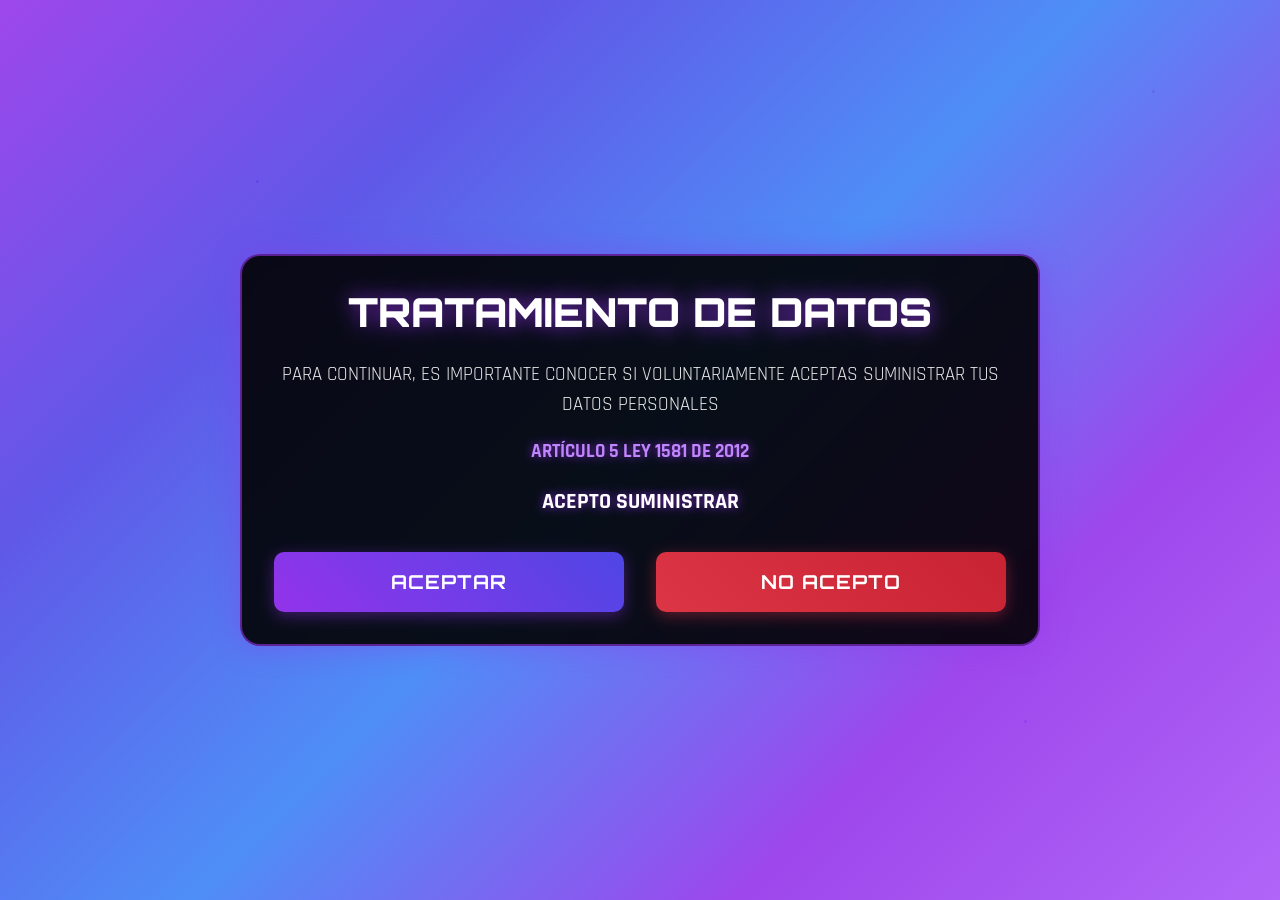
==== index.html @ 736c7c03 "9" ====
<!DOCTYPE html>
<html lang="es">
<head>
    <meta charset="UTF-8" />
    <meta name="viewport" content="width=device-width, initial-scale=1" />
    <title>Formulario de Tratamiento de Datos</title>
    <link href="https://cdn.jsdelivr.net/npm/bootstrap@5.3.0/dist/css/bootstrap.min.css" rel="stylesheet" />
    <link href="https://fonts.googleapis.com/css2?family=Orbitron:wght@400;700;900&family=Rajdhani:wght@300;400;500;600;700&display=swap" rel="stylesheet" />
    <link rel="stylesheet" href="styles.css" />
</head>
<body>
    <!-- Partículas de fondo -->
    <div class="particles-bg">
        <div class="particle"></div>
        <div class="particle"></div>
        <div class="particle"></div>
        <div class="particle"></div>
        <div class="particle"></div>
    </div>

    <!-- Modal de Consentimiento -->
    <div id="consentModal" class="modal-overlay">
        <div class="consent-container">
            <div class="consent-header">
                <img src="imagen/imagen 1.1.png" 
                     alt="Banner de tratamiento de datos personales" 
                     class="header-image"
                     onerror="this.style.display='none';" />
            </div>
            <div class="consent-content">
                <h1 class="consent-title gamer-title neon-text">TRATAMIENTO DE DATOS</h1>
                <div class="consent-text">
                    <p>PARA CONTINUAR, ES IMPORTANTE CONOCER SI VOLUNTARIAMENTE ACEPTAS SUMINISTRAR TUS DATOS PERSONALES</p>
                    <p class="law-text">ARTÍCULO 5 LEY 1581 DE 2012</p>
                    <p class="accept-text">ACEPTO SUMINISTRAR</p>
                </div>
                <div class="consent-buttons">
                    <button id="acceptBtn" class="btn-accept gamer-button animate-glow">ACEPTAR</button>
                    <button id="rejectBtn" class="btn-reject gamer-button">NO ACEPTO</button>
                </div>
            </div>
        </div>
    </div>

    <!-- Formulario Principal -->
     <div id="mainForm" class="main-form-container screen-container" style="display: none;">
         <div class="video-container">
    <video autoplay muted loop playsinline>
      <source src="video/video 3.mp4" type="video/mp4" />
      Tu navegador no soporta el elemento de video.
    </video>
  </div>

        <div class="container">
            <form id="registrationForm" class="registration-form gamer-card animate-slide-in-bottom">
                <div class="row">
                    <div class="col-md-6 mb-3">
                        <label for="nombreCompleto" class="form-label text-purple">Nombre Completo *</label>
                        <input type="text" class="form-control gamer-input" id="nombreCompleto" required />
                    </div>
                    <div class="col-md-6 mb-3">
                        <label for="tipoDocumento" class="form-label text-purple">Tipo de Documento *</label>
                        <select class="form-select gamer-input" id="tipoDocumento" required>
                            <option value="">Seleccionar...</option>
                            <option value="CC">Cédula de Ciudadanía</option>
                            <option value="CE">Cédula de Extranjería</option>
                            <option value="TI">Tarjeta de Identidad</option>
                            <option value="PP">Pasaporte</option>
                        </select>
                    </div>
                </div>

                <div class="row">
                    <div class="col-md-4 mb-3">
                        <label for="numeroDocumento" class="form-label text-purple">Número de Documento *</label>
                        <input type="text" class="form-control gamer-input" id="numeroDocumento" required />
                    </div>
                    <div class="col-md-4 mb-3">
                        <label for="fechaExpedicion" class="form-label text-purple">Fecha de Expedición *</label>
                        <input type="date" class="form-control gamer-input" id="fechaExpedicion" required placeholder="dd/mm/aaaa" pattern="\d{4}-\d{2}-\d{2}" title="Formato: aaaa-mm-dd" />
                    </div>
                    <div class="col-md-4 mb-3">
                        <label for="fechaNacimiento" class="form-label text-purple">Fecha de Nacimiento *</label>
                        <input type="date" class="form-control gamer-input" id="fechaNacimiento" required placeholder="dd/mm/aaaa" pattern="\d{4}-\d{2}-\d{2}" title="Formato: aaaa-mm-dd" />
                    </div>
                </div>

                <div class="row">
                    <div class="col-md-6 mb-3">
                        <label for="correoElectronico" class="form-label text-purple">Correo Electrónico *</label>
                        <input type="email" class="form-control gamer-input" id="correoElectronico" required />
                    </div>
                    <div class="col-md-6 mb-3">
                        <label for="direccionCompleta" class="form-label text-purple">Dirección Completa *</label>
                        <input type="text" class="form-control gamer-input" id="direccionCompleta" placeholder="Calle, número, torre, apartamento" required />
                    </div>
                </div>

                <div class="row">
                    <div class="col-md-3 mb-3">
                        <label for="piso" class="form-label text-purple">Piso (Opcional)</label>
                        <select class="form-select gamer-input" id="piso">
                            <option value="">Seleccionar piso...</option>
                            <option value="1">1</option>
                            <option value="2">2</option>
                            <option value="3">3</option>
                        </select>
                    </div>
                    <div class="col-md-3 mb-3">
                        <label for="nombreConjunto" class="form-label text-purple">Nombre del Conjunto</label>
                        <input type="text" class="form-control gamer-input" id="nombreConjunto" placeholder="Solo si aplica" />
                    </div>
                    <div class="col-md-3 mb-3">
                        <label for="torre" class="form-label text-purple">Torre</label>
                        <input type="text" class="form-control gamer-input" id="torre" placeholder="Solo si aplica" />
                    </div>
                    <div class="col-md-3 mb-3">
                        <label for="apartamento" class="form-label text-purple">Apartamento</label>
                        <input type="text" class="form-control gamer-input" id="apartamento" placeholder="Solo si aplica" />
                    </div>
                </div>

                <div class="row">
                    <div class="col-md-4 mb-3">
                        <label for="departamento" class="form-label text-purple">Departamento *</label>
                        <select class="form-select gamer-input" id="departamento" required>
                            <option value="">Seleccionar departamento...</option>
                            <option value="amazonas">Amazonas</option>
                            <option value="antioquia">Antioquia</option>
                            <option value="arauca">Arauca</option>
                            <option value="atlantico">Atlántico</option>
                            <option value="bolivar">Bolívar</option>
                            <option value="boyaca">Boyacá</option>
                            <option value="caldas">Caldas</option>
                            <option value="caqueta">Caquetá</option>
                            <option value="casanare">Casanare</option>
                            <option value="cauca">Cauca</option>
                            <option value="cesar">Cesar</option>
                            <option value="choco">Chocó</option>
                            <option value="cordoba">Córdoba</option>
                            <option value="cundinamarca">Cundinamarca</option>
                            <option value="guainia">Guainía</option>
                            <option value="guaviare">Guaviare</option>
                            <option value="huila">Huila</option>
                            <option value="la_guajira">La Guajira</option>
                            <option value="magdalena">Magdalena</option>
                            <option value="meta">Meta</option>
                            <option value="narino">Nariño</option>
                            <option value="norte_santander">Norte de Santander</option>
                            <option value="putumayo">Putumayo</option>
                            <option value="quindio">Quindío</option>
                            <option value="risaralda">Risaralda</option>
                            <option value="san_andres">San Andrés y Providencia</option>
                            <option value="santander">Santander</option>
                            <option value="sucre">Sucre</option>
                            <option value="tolima">Tolima</option>
                            <option value="valle_cauca">Valle del Cauca</option>
                            <option value="vaupes">Vaupés</option>
                            <option value="vichada">Vichada</option>
                            <option value="bogota_dc">Bogotá D.C.</option>
                        </select>
                    </div>
                    <div class="col-md-4 mb-3">
                        <label for="municipio" class="form-label text-purple">Municipio *</label>
                        <select class="form-select gamer-input" id="municipio" required disabled>
                            <option value="">Seleccionar municipio...</option>
                        </select>
                    </div>
                    <div class="col-md-4 mb-3">
                        <label for="barrio" class="form-label text-purple">Barrio *</label>
                        <input type="text" class="form-control gamer-input" id="barrio" required />
                    </div>
                </div>

                <div class="row">
                    <div class="col-md-4 mb-3">
                        <label for="estrato" class="form-label text-purple">Estrato *</label>
                        <select class="form-select gamer-input" id="estrato" required>
                            <option value="">Seleccionar...</option>
                            <option value="1">1</option>
                            <option value="2">2</option>
                            <option value="3">3</option>
                            <option value="4">4</option>
                            <option value="5">5</option>
                            <option value="6">6</option>
                        </select>
                    </div>
                    <div class="col-md-4 mb-3">
                        <label for="celular" class="form-label text-purple">Celular *</label>
                        <input type="tel" class="form-control gamer-input" id="celular" required />
                    </div>
                    <div class="col-md-4 mb-3">
                        <label for="plan" class="form-label text-purple">Plan *</label>
                        <select class="form-select gamer-input" id="plan" required>
                            <option value="">Seleccionar plan...</option>
                            <optgroup label="TRIO">
                                <option value="trio1" data-price="92393">INTERNET FIBRA 900MG TV DIGITAL TV APP 74 CANALES</option>
                                <option value="trio2" data-price="100093">INTERNET FIBRA 900MG TV DIGITAL TV APP 74 CANALES + DISNEY PLUS</option>
                                <option value="trio3" data-price="102893">INTERNET 900MG TV DIGITAL TV APP + WIN FUTBOL</option>
                                <option value="trio4" data-price="111293" data-estrato="6">INTERNET 900MG TV DIGITAL TV APP + NETFLIX (Solo Estrato 6)</option>
                            </optgroup>
                            <optgroup label="DUOS">
                                <option value="duos1" data-price="65093">INTERNET FIBRA 900MG TV DIGITAL TV APP 9 CANALES</option>
                                <option value="duos2" data-price="72793">INTERNET FIBRA 900MG TV DIGITAL TV APP 9 CANALES + DISNEY PLUS</option>
                                <option value="duos3" data-price="74193">INTERNET FIBRA 900MG TV DIGITAL TV APP 9 CANALES + WIN FUTBOL</option>
                            </optgroup>
                            <optgroup label="NAKED">
                                <option value="naked1" data-price="62993">INTERNET FIBRA 900MG TV DIGITAL TV APP 9 CANALES</option>
                                <option value="naked2" data-price="70693">INTERNET FIBRA 900MG TV DIGITAL TV APP 9 CANALES + DISNEY PLUS</option>
                                <option value="naked3" data-price="72093">INTERNET FIBRA 900MG TV DIGITAL TV APP 9 CANALES + WIN FUTBOL</option>
                            </optgroup>
                            <optgroup label="EXCLUSIVA FIBRA 900MG">
                                <option value="exclusiva1" data-price="89990">INTERNET FIBRA 900MG + POSTPAGO ILIMITADO + WIN FUTBOL + PERPLEXITY PRO * 12 MESES + TV DIGITAL TV APP 9 CANALES</option>
                                <option value="exclusiva2" data-price="89990">INTERNET FIBRA 900MG + POSTPAGO ILIMITADO + DISNEY PLUS + PERPLEXITY PRO * 12 MESES + TV DIGITAL TV APP 9 CANALES</option>
                            </optgroup>
                        </select>
                    </div>
                </div>

                <div class="row">
                    <div class="col-md-6 mb-3">
                        <label for="valorPlan" class="form-label text-purple">Valor del Plan</label>
                        <input type="text" class="form-control gamer-input" id="valorPlan" readonly />
                    </div>
                </div>

                <div class="form-buttons">
                    <button type="submit" class="btn-submit gamer-button animate-glow">ENVIAR</button>
                    <button type="button" id="cancelBtn" class="btn-cancel gamer-button">CANCELAR</button>
                </div>
            </form>
        </div>
    </div>

    <!-- Modal de Resumen -->
    <div id="summaryModal" class="modal-overlay" style="display: none;">
        <div class="summary-container gamer-card">
            <div class="summary-header">
                <h2 class="gamer-title neon-text">RESUMEN DE DATOS</h2>
            </div>
            <div class="summary-content" id="summaryContent">
                <!-- El contenido se generará dinámicamente -->
            </div>
            <div class="summary-buttons">
                <button id="confirmBtn" class="btn-confirm gamer-button">CONFIRMAR</button>
                <button id="correctBtn" class="btn-correct gamer-button">CORREGIR</button>
            </div>
        </div>
    </div>

    <!-- Modal de Cancelación -->
    <div id="cancelModal" class="modal-overlay" style="display: none;">
        <div class="cancel-container gamer-card">
            <div class="cancel-header">
                <h2 class="gamer-title">¿Por qué desea cancelar?</h2>
            </div>
            <div class="cancel-content">
                <textarea id="cancelReason" class="form-control gamer-input" rows="4" placeholder="Ingrese el motivo de cancelación..."></textarea>
            </div>
            <div class="cancel-buttons">
                <button id="submitCancelBtn" class="btn-submit-cancel gamer-button">ENVIAR</button>
                <button id="closeCancelBtn" class="btn-close-cancel gamer-button">CERRAR</button>
            </div>
        </div>
    </div>

    <!-- Modal de Error -->
    <div id="errorModal" class="modal-overlay" style="display: none;">
        <div class="error-container gamer-card">
            <div class="error-header">
                <h2 class="gamer-title">⚠️ ERROR EN EL FORMULARIO</h2>
            </div>
            <div class="error-content">
                <p id="errorMessage" class="gamer-text"></p>
            </div>
            <div class="error-buttons">
                <button id="closeErrorBtn" class="btn-close-error gamer-button">ENTENDIDO</button>
            </div>
        </div>
    </div>

    <script src="https://cdn.jsdelivr.net/npm/bootstrap@5.3.0/dist/js/bootstrap.bundle.min.js"></script>
    <script src="script.js"></script>
</body>
</html>
---- styles.css ----
/* Estilos para el formulario de tratamiento de datos - Diseño Gamer */

/* Variables CSS */
:root {
    --primary-purple: #9333ea;
    --primary-blue: #4f46e5;
    --primary-indigo: #3b82f6;
    --neon-purple: rgba(147, 51, 234, 0.8);
    --glass-bg: rgba(0, 0, 0, 0.3);
    --text-purple: #c084fc;
}

/* Reset y configuración base */
* {
    box-sizing: border-box;
}

body {
    margin: 0;
    padding: 0;
    font-family: 'Rajdhani', sans-serif;
    overflow-x: hidden;
}

/* Contenedores de pantalla */
.screen-container {
    min-height: 100vh;
    background: linear-gradient(135deg, 
        rgba(147, 51, 234, 0.8) 0%, 
        rgba(79, 70, 229, 0.8) 25%, 
        rgba(59, 130, 246, 0.8) 50%, 
        rgba(147, 51, 234, 0.8) 75%, 
        rgba(168, 85, 247, 0.8) 100%);
    position: relative;
}

/* Efectos de partículas de fondo */
.particles-bg {
    position: fixed;
    top: 0;
    left: 0;
    width: 100%;
    height: 100%;
    pointer-events: none;
    z-index: 1;
}

.particle {
    position: absolute;
    width: 3px;
    height: 3px;
    background: var(--neon-purple);
    border-radius: 50%;
    animation: float 6s ease-in-out infinite;
}

.particle:nth-child(1) { top: 20%; left: 20%; animation-delay: 0s; }
.particle:nth-child(2) { top: 80%; left: 80%; animation-delay: 1s; }
.particle:nth-child(3) { top: 40%; left: 60%; animation-delay: 2s; }
.particle:nth-child(4) { top: 60%; left: 40%; animation-delay: 3s; }
.particle:nth-child(5) { top: 10%; left: 90%; animation-delay: 4s; }

/* Animaciones */
@keyframes float {
    0%, 100% { transform: translateY(0px); }
    50% { transform: translateY(-20px); }
}

@keyframes glow {
    0%, 100% {
        box-shadow: 0 0 5px var(--neon-purple), 0 0 10px var(--neon-purple), 0 0 15px var(--neon-purple);
    }
    50% {
        box-shadow: 0 0 10px var(--neon-purple), 0 0 20px var(--neon-purple), 0 0 30px var(--neon-purple);
    }
}

@keyframes pulse-border {
    0%, 100% { border-color: rgba(147, 51, 234, 0.3); }
    50% { border-color: rgba(147, 51, 234, 0.8); }
}

@keyframes slideInFromTop {
    0% {
        opacity: 0;
        transform: translateY(-50px);
    }
    100% {
        opacity: 1;
        transform: translateY(0);
    }
}

@keyframes slideInFromBottom {
    0% {
        opacity: 0;
        transform: translateY(50px);
    }
    100% {
        opacity: 1;
        transform: translateY(0);
    }
}

/* Clases de animación */
.animate-glow {
    animation: glow 2s ease-in-out infinite;
}

.animate-pulse-border {
    animation: pulse-border 2s ease-in-out infinite;
}

.animate-float {
    animation: float 3s ease-in-out infinite;
}

.animate-slide-in-top {
    animation: slideInFromTop 0.6s ease-out;
}

.animate-slide-in-bottom {
    animation: slideInFromBottom 0.6s ease-out;
}

/* Tipografía gamer */
.gamer-title {
    font-family: 'Orbitron', monospace;
    font-weight: 900;
    color: white;
}

/* Texto para modal de éxito */
.success-modal-text {
    color: #c084fc; /* tono púrpura neón */
}

.gamer-text {
    font-family: 'Rajdhani', sans-serif;
    font-weight: 500;
}

.neon-text {
    text-shadow: 
        0 0 5px var(--neon-purple),
        0 0 10px var(--neon-purple),
        0 0 15px var(--neon-purple);
}

.text-purple {
    color: var(--text-purple);
}

/* Efectos de cristal */
.glass-effect {
    backdrop-filter: blur(10px);
    background: var(--glass-bg);
    border: 1px solid rgba(147, 51, 234, 0.2);
}

/* Bordes neón */
.neon-border {
    border: 2px solid rgba(147, 51, 234, 0.6) !important;
    box-shadow: 
        0 0 5px rgba(147, 51, 234, 0.4),
        inset 0 0 5px rgba(147, 51, 234, 0.2);
}

/* Cards gamer */
.gamer-card {
    background: rgba(0, 0, 0, 0.8) !important;
    border: 2px solid rgba(147, 51, 234, 0.3) !important;
    backdrop-filter: blur(10px);
    position: relative;
    z-index: 10;
}

.gamer-card .card-header {
    background: rgba(147, 51, 234, 0.2) !important;
    border-bottom: 1px solid rgba(147, 51, 234, 0.3) !important;
}

/* Inputs gamer */
.gamer-input {
    background: rgba(0, 0, 0, 0.5) !important;
    border: 1px solid rgba(147, 51, 234, 0.3) !important;
    color: white !important;
    transition: all 0.3s ease;
}

.gamer-input:focus {
    background: rgba(0, 0, 0, 0.7) !important;
    border-color: rgba(147, 51, 234, 0.8) !important;
    box-shadow: 0 0 0 3px rgba(147, 51, 234, 0.3) !important;
    color: white !important;
}

.gamer-input::placeholder {
    color: rgba(255, 255, 255, 0.5) !important;
}

.gamer-input option {
    background: rgba(0, 0, 0, 0.9) !important;
    color: white !important;
}

/* Botones gamer */
.gamer-button {
    position: relative;
    overflow: hidden;
    transition: all 0.3s ease;
    font-family: 'Rajdhani', sans-serif;
    font-weight: 600;
    text-transform: uppercase;
    letter-spacing: 1px;
}

optgroup {
    font-weight: bold;
    color: #9333ea; /* color púrpura para resaltar */
    background-color: rgba(147, 51, 234, 0.1);
    padding-left: 8px;
    border-radius: 4px;
}

.gamer-button::before {
    content: '';
    position: absolute;
    top: 0;
    left: -100%;
    width: 100%;
    height: 100%;
    background: linear-gradient(90deg, transparent, rgba(255, 255, 255, 0.2), transparent);
    transition: left 0.5s;
}

.gamer-button:hover::before {
    left: 100%;
}

.gamer-button:hover {
    transform: translateY(-2px);
    box-shadow: 0 5px 15px rgba(0, 0, 0, 0.3);
}

/* Modales gamer */
.gamer-modal .modal-content {
    background: rgba(0, 0, 0, 0.9) !important;
    border: 2px solid rgba(147, 51, 234, 0.5) !important;
    backdrop-filter: blur(10px);
}

.gamer-modal .modal-header {
    border-bottom: 1px solid rgba(147, 51, 234, 0.3) !important;
}

.gamer-modal .modal-footer {
    border-top: 1px solid rgba(147, 51, 234, 0.3) !important;
}

/* Caja de consentimiento */
.consent-box {
    border-radius: 15px;
    margin: 20px 0;
}

/* Imágenes de encabezado */
.header-image img,
.form-header-image img {
    border-radius: 15px;
    box-shadow: 0 10px 30px rgba(0, 0, 0, 0.3);
}

.form-header-image {
    height: 300px;
    overflow: hidden;
}

.form-header-image img {
    width: 100%;
    height: 100%;
    object-fit: cover;
}

/* Tarjetas de resumen */
.summary-card {
    background: rgba(147, 51, 234, 0.1) !important;
    border: 1px solid rgba(147, 51, 234, 0.3) !important;
    border-radius: 15px;
    padding: 20px;
    margin-bottom: 20px;
    backdrop-filter: blur(5px);
}

.summary-card h5 {
    color: var(--text-purple);
    font-family: 'Rajdhani', sans-serif;
    font-weight: 600;
    margin-bottom: 15px;
}

.summary-card p {
    color: white;
    margin-bottom: 8px;
    font-family: 'Rajdhani', sans-serif;
}

.summary-card .text-purple {
    color: var(--text-purple);
    font-weight: 600;
}

/* Efectos hover para elementos interactivos */
.gamer-input:hover {
    border-color: rgba(147, 51, 234, 0.6) !important;
}

.form-label {
    font-weight: 600;
    margin-bottom: 8px;
}

/* Scrollbar personalizado */
::-webkit-scrollbar {
    width: 8px;
}

::-webkit-scrollbar-track {
    background: rgba(0, 0, 0, 0.3);
}

::-webkit-scrollbar-thumb {
    background: rgba(147, 51, 234, 0.6);
    border-radius: 4px;
}

::-webkit-scrollbar-thumb:hover {
    background: rgba(147, 51, 234, 0.8);
}

/* Responsive */
@media (max-width: 1024px) {
    .form-header-image {
        height: 40vh;
    }
    .registration-form {
        padding: 1.5rem;
        margin: 1rem 0;
    }
    .form-buttons {
        flex-direction: column;
        gap: 1rem;
        align-items: stretch;
    }
    .btn-submit, .btn-cancel {
        width: 100%;
        font-size: 1.1rem;
        padding: 1rem 0;
        border-radius: 12px;
    }
}

@media (max-width: 768px) {
    .gamer-title {
        font-size: 1.6rem !important;
    }
    
    .animate-float {
        animation: none;
    }
    
    .particle {
        display: none;
    }
    
    .form-header-image {
        height: 30vh;
    }
    
    .gamer-button {
        font-size: 0.9rem;
        padding: 10px 20px;
    }
}

@media (max-width: 576px) {
    .gamer-title {
        font-size: 1.4rem !important;
    }
    
    .consent-box {
        padding: 10px !important;
    }
    
    .consent-buttons {
        gap: 1rem;
    }
    
    .btn-accept, .btn-reject {
        font-size: 1.1rem;
        padding: 1rem 0;
        min-width: 120px;
    }
    
    .form-label {
        font-size: 0.9rem;
    }
    
    .form-control, .form-select {
        font-size: 0.9rem;
        padding: 0.5rem;
    }
}

/* Estados de validación */
.is-invalid.gamer-input {
    border-color: #dc3545 !important;
    box-shadow: 0 0 0 3px rgba(220, 53, 69, 0.3) !important;
}

.is-valid.gamer-input {
    border-color: #198754 !important;
    box-shadow: 0 0 0 3px rgba(25, 135, 84, 0.3) !important;
}

/* Efectos adicionales */
.gamer-card:hover {
    transform: translateY(-5px);
    transition: transform 0.3s ease;
}

.summary-card:hover {
    background: rgba(147, 51, 234, 0.2) !important;
    transition: background 0.3s ease;
}

/* Overlay para modales */
.modal-backdrop {
    background-color: rgba(0, 0, 0, 0.8) !important;
}

/* Efectos de carga */
.loading {
    opacity: 0.7;
    pointer-events: none;
}

/* Animación de entrada para elementos */
.fade-in {
    animation: fadeIn 0.5s ease-in;
}

@keyframes fadeIn {
    from { opacity: 0; }
    to { opacity: 1; }
}

/* Estilos específicos para mantener compatibilidad con el HTML existente */

/* Modal Overlay */
.modal-overlay {
    position: fixed;
    top: 0;
    left: 0;
    width: 100%;
    height: 100%;
    background: linear-gradient(135deg, 
        rgba(147, 51, 234, 0.9) 0%, 
        rgba(79, 70, 229, 0.9) 25%, 
        rgba(59, 130, 246, 0.9) 50%, 
        rgba(147, 51, 234, 0.9) 75%, 
        rgba(168, 85, 247, 0.9) 100%);
    display: flex;
    justify-content: center;
    align-items: center;
    z-index: 9999;
    animation: fadeIn 0.5s ease-out;
    overflow-y: auto;
    -webkit-overflow-scrolling: touch;
}

/* Modal de Consentimiento */
.consent-container {
    background: rgba(0, 0, 0, 0.9);
    border: 2px solid rgba(147, 51, 234, 0.6);
    border-radius: 20px;
    padding: 2rem;
    max-width: 800px;
    width: 90%;
    text-align: center;
    box-shadow: 0 0 30px rgba(147, 51, 234, 0.4);
    animation: slideInFromTop 0.6s ease-out;
    backdrop-filter: blur(10px);
    display: block;
    flex-direction: column;
    align-items: center;
    justify-content: center;
    max-height: 90vh;
    overflow-y: auto;
}

.consent-header .header-image {
    width: 100%;
    height: auto;
    max-height: none;
    object-fit: contain;
    border-radius: 15px;
    margin-bottom: 2rem;
    border: 2px solid rgba(147, 51, 234, 0.6);
}

@media (max-width: 576px) {
    .consent-header .header-image {
        max-height: 300px;
    }
}

.consent-title {
    font-family: 'Orbitron', monospace;
    font-size: 2.5rem;
    font-weight: 900;
    color: white;
    text-shadow: 0 0 20px var(--neon-purple);
    margin-bottom: 1.5rem;
    animation: glow 2s infinite;
}

.consent-text p {
    font-size: 1.2rem;
    line-height: 1.6;
    margin-bottom: 1rem;
    color: rgba(255, 255, 255, 0.9);
}

.law-text {
    font-weight: 700;
    color: var(--text-purple) !important;
    text-shadow: 0 0 10px var(--neon-purple);
}

.accept-text {
    font-weight: 700;
    color: white !important;
    font-size: 1.4rem !important;
    text-shadow: 0 0 10px var(--neon-purple);
}

.consent-buttons {
    display: flex;
    gap: 2rem;
    justify-content: center;
    margin-top: 2rem;
    flex-wrap: wrap;
    width: 100%;
}

.btn-accept, .btn-reject {
    padding: 1rem 2rem;
    font-size: 1.2rem;
    font-weight: 700;
    border: none;
    border-radius: 10px;
    cursor: pointer;
    transition: all 0.3s ease;
    font-family: 'Orbitron', monospace;
    text-transform: uppercase;
    letter-spacing: 1px;
    position: relative;
    overflow: hidden;
    flex: 1 1 45%;
    min-width: 140px;
    text-align: center;
}

.btn-accept {
    background: linear-gradient(45deg, var(--primary-purple), var(--primary-blue));
    color: white;
    box-shadow: 0 4px 15px rgba(147, 51, 234, 0.4);
    white-space: nowrap;
}

.btn-accept:hover {
    transform: translateY(-3px);
    box-shadow: 0 8px 25px rgba(147, 51, 234, 0.6);
    animation: glow 0.6s infinite;
}

.btn-reject {
    background: linear-gradient(45deg, #dc3545, #c82333);
    color: white;
    box-shadow: 0 4px 15px rgba(220, 53, 69, 0.4);
    white-space: nowrap;
}

.btn-reject:hover {
    transform: translateY(-3px);
    box-shadow: 0 8px 25px rgba(220, 53, 69, 0.6);
}

/* Formulario Principal */
.main-form-container {
    min-height: 100vh;
    background: linear-gradient(135deg, 
        rgba(147, 51, 234, 0.8) 0%, 
        rgba(79, 70, 229, 0.8) 25%, 
        rgba(59, 130, 246, 0.8) 50%, 
        rgba(147, 51, 234, 0.8) 75%, 
        rgba(168, 85, 247, 0.8) 100%);
    animation: fadeIn 0.8s ease-out;
}

.form-header {
    width: 100%;
    height: 60vh;
    overflow: hidden;
    position: relative;
}

.form-header-image {
    width: 100%;
    height: 100%;
    object-fit: cover;
    border-bottom: 3px solid rgba(147, 51, 234, 0.8);
    box-shadow: 0 5px 20px rgba(147, 51, 234, 0.3);
}

.container {
    padding: 2rem 0;
}

.registration-form {
    background: rgba(0, 0, 0, 0.9);
    border: 2px solid rgba(147, 51, 234, 0.3);
    border-radius: 20px;
    padding: 2rem;
    margin: 2rem 0;
    box-shadow: 0 10px 30px rgba(0, 0, 0, 0.5);
    animation: slideInFromBottom 0.8s ease-out;
    backdrop-filter: blur(10px);
}

/* Estilos de formulario */
.form-label {
    color: var(--text-purple);
    font-weight: 600;
    font-size: 1.1rem;
    margin-bottom: 0.5rem;
    text-shadow: 0 0 5px rgba(147, 51, 234, 0.3);
}

.form-control, .form-select {
    background: rgba(0, 0, 0, 0.5) !important;
    border: 1px solid rgba(147, 51, 234, 0.3) !important;
    border-radius: 10px;
    color: white !important;
    padding: 0.75rem;
    font-size: 1rem;
    transition: all 0.3s ease;
}

.form-control:focus, .form-select:focus {
    background: rgba(0, 0, 0, 0.7) !important;
    border-color: rgba(147, 51, 234, 0.8) !important;
    box-shadow: 0 0 15px rgba(147, 51, 234, 0.4) !important;
    color: white !important;
}

.form-control::placeholder {
    color: rgba(255, 255, 255, 0.5) !important;
    opacity: 0.7;
}

.form-select option {
    background: rgba(0, 0, 0, 0.9) !important;
    color: white !important;
}

/* Botones del formulario */
.form-buttons {
    display: flex;
    gap: 2rem;
    justify-content: center;
    margin-top: 2rem;
}

.btn-submit, .btn-cancel {
    padding: 1rem 2.5rem;
    font-size: 1.2rem;
    font-weight: 700;
    border: none;
    border-radius: 10px;
    cursor: pointer;
    transition: all 0.3s ease;
    font-family: 'Orbitron', monospace;
    text-transform: uppercase;
    letter-spacing: 1px;
    position: relative;
    overflow: hidden;
}

.btn-submit {
    background: linear-gradient(45deg, var(--primary-purple), var(--primary-blue));
    color: white;
    box-shadow: 0 4px 15px rgba(147, 51, 234, 0.4);
}

.btn-submit:hover {
    transform: translateY(-3px);
    box-shadow: 0 8px 25px rgba(147, 51, 234, 0.6);
    animation: glow 0.6s infinite;
}

.btn-cancel {
    background: linear-gradient(45deg, #f59e0b, #d97706);
    color: white;
    box-shadow: 0 4px 15px rgba(245, 158, 11, 0.4);
}

.btn-cancel:hover {
    transform: translateY(-3px);
    box-shadow: 0 8px 25px rgba(245, 158, 11, 0.6);
}

/* Modal de Resumen */
.summary-container {
    background: rgba(0, 0, 0, 0.9);
    border: 2px solid rgba(147, 51, 234, 0.6);
    border-radius: 20px;
    padding: 2rem;
    max-width: 900px;
    width: 90%;
    max-height: 80vh;
    overflow-y: auto;
    box-shadow: 0 0 30px rgba(147, 51, 234, 0.4);
    animation: slideInFromTop 0.6s ease-out;
    backdrop-filter: blur(10px);
}

.summary-header h2 {
    font-family: 'Orbitron', monospace;
    font-size: 2rem;
    color: white;
    text-align: center;
    margin-bottom: 1.5rem;
    text-shadow: 0 0 20px var(--neon-purple);
}

.summary-content {
    background: rgba(147, 51, 234, 0.1);
    border-radius: 15px;
    padding: 1.5rem;
    margin-bottom: 2rem;
    border: 1px solid rgba(147, 51, 234, 0.3);
    backdrop-filter: blur(5px);
}

.summary-item {
    display: flex;
    justify-content: space-between;
    align-items: center;
    padding: 0.75rem 0;
    border-bottom: 1px solid rgba(147, 51, 234, 0.3);
}

.summary-item:last-child {
    border-bottom: none;
}

.summary-label {
    font-weight: 600;
    color: var(--text-purple);
    flex: 1;
}

.summary-value {
    color: white;
    flex: 2;
    text-align: right;
}

.summary-buttons {
    display: flex;
    gap: 2rem;
    justify-content: center;
    flex-wrap: wrap;
}

@media (max-width: 576px) {
    .summary-buttons {
        flex-direction: column;
        gap: 1rem;
    }
    .btn-confirm, .btn-correct {
        width: 100%;
        font-size: 1.1rem;
        padding: 1rem 0;
        border-radius: 12px;
    }
}

.btn-confirm, .btn-correct {
    padding: 1rem 2rem;
    font-size: 1.2rem;
    font-weight: 700;
    border: none;
    border-radius: 10px;
    cursor: pointer;
    transition: all 0.3s ease;
    font-family: 'Orbitron', monospace;
    text-transform: uppercase;
    letter-spacing: 1px;
}

.btn-confirm {
    background: linear-gradient(45deg, #10b981, #059669);
    color: white;
    box-shadow: 0 4px 15px rgba(16, 185, 129, 0.4);
}

.btn-confirm:hover {
    transform: translateY(-3px);
    box-shadow: 0 8px 25px rgba(16, 185, 129, 0.6);
}

.btn-correct {
    background: linear-gradient(45deg, var(--primary-purple), #ec4899);
    color: white;
    box-shadow: 0 4px 15px rgba(147, 51, 234, 0.4);
}

.btn-correct:hover {
    transform: translateY(-3px);
    box-shadow: 0 8px 25px rgba(147, 51, 234, 0.6);
}

/* Modal de Cancelación */
.cancel-container {
    background: rgba(0, 0, 0, 0.9);
    border: 2px solid #f59e0b;
    border-radius: 20px;
    padding: 2rem;
    max-width: 600px;
    width: 90%;
    box-shadow: 0 0 20px rgba(245, 158, 11, 0.3);
    animation: slideInFromTop 0.6s ease-out;
    backdrop-filter: blur(10px);
}

.cancel-header h2 {
    font-family: 'Orbitron', monospace;
    font-size: 1.8rem;
    color: #f59e0b;
    text-align: center;
    margin-bottom: 1.5rem;
    text-shadow: 0 0 10px #f59e0b;
}

.cancel-content textarea {
    background: rgba(0, 0, 0, 0.5) !important;
    border: 1px solid rgba(147, 51, 234, 0.3) !important;
    border-radius: 10px;
    color: white !important;
    width: 100%;
    resize: vertical;
    min-height: 120px;
}

.cancel-content textarea:focus {
    border-color: #f59e0b !important;
    box-shadow: 0 0 15px rgba(245, 158, 11, 0.4) !important;
}

.cancel-buttons {
    display: flex;
    gap: 1.5rem;
    justify-content: center;
    margin-top: 1.5rem;
}

.btn-submit-cancel, .btn-close-cancel {
    padding: 0.75rem 1.5rem;
    font-size: 1rem;
    font-weight: 600;
    border: none;
    border-radius: 8px;
    cursor: pointer;
    transition: all 0.3s ease;
    font-family: 'Rajdhani', sans-serif;
    text-transform: uppercase;
}

.btn-submit-cancel {
    background: linear-gradient(45deg, #f59e0b, #d97706);
    color: white;
}

.btn-close-cancel {
    background: linear-gradient(45deg, #6b7280, #4b5563);
    color: white;
}

/* Modal de Error */
.error-container {
    background: rgba(0, 0, 0, 0.9);
    border: 2px solid #dc3545;
    border-radius: 20px;
    padding: 2rem;
    max-width: 500px;
    width: 90%;
    text-align: center;
    box-shadow: 0 0 20px rgba(220, 53, 69, 0.3);
    animation: slideInFromTop 0.6s ease-out;
    backdrop-filter: blur(10px);
}

.error-header h2 {
    font-family: 'Orbitron', monospace;
    font-size: 1.5rem;
    color: #dc3545;
    margin-bottom: 1rem;
    text-shadow: 0 0 10px #dc3545;
}

.error-content p {
    font-size: 1.1rem;
    color: rgba(255, 255, 255, 0.9);
    margin-bottom: 1.5rem;
    line-height: 1.5;
}

.btn-close-error {
    padding: 0.75rem 2rem;
    font-size: 1rem;
    font-weight: 600;
    border: none;
    border-radius: 8px;
    cursor: pointer;
    transition: all 0.3s ease;
    font-family: 'Orbitron', monospace;
    text-transform: uppercase;
    background: linear-gradient(45deg, #dc3545, #c82333);
    color: white;
}

.btn-close-error:hover {
    transform: translateY(-2px);
    box-shadow: 0 5px 15px rgba(220, 53, 69, 0.4);
}

/* Efectos adicionales para botones */
.btn-accept::before, .btn-submit::before, .btn-confirm::before {
    content: '';
    position: absolute;
    top: 0;
    left: -100%;
    width: 100%;
    height: 100%;
    background: linear-gradient(90deg, transparent, rgba(255, 255, 255, 0.2), transparent);
    transition: left 0.5s;
}

.btn-accept:hover::before, .btn-submit:hover::before, .btn-confirm:hover::before {
    left: 100%;
}

.video-container {
      width: 100%;
      max-width: 100vw; /* evita overflow horizontal */
      height: auto;
      overflow: hidden;
      background: black; /* por si el video tiene espacios */
    }

    /* Video ocupa 100% ancho y altura automática */
    .video-container video {
      width: 100%;
      height: auto;
      display: block;
      object-fit: contain; /* mantiene la proporción sin recortar */
      background: black;
    }
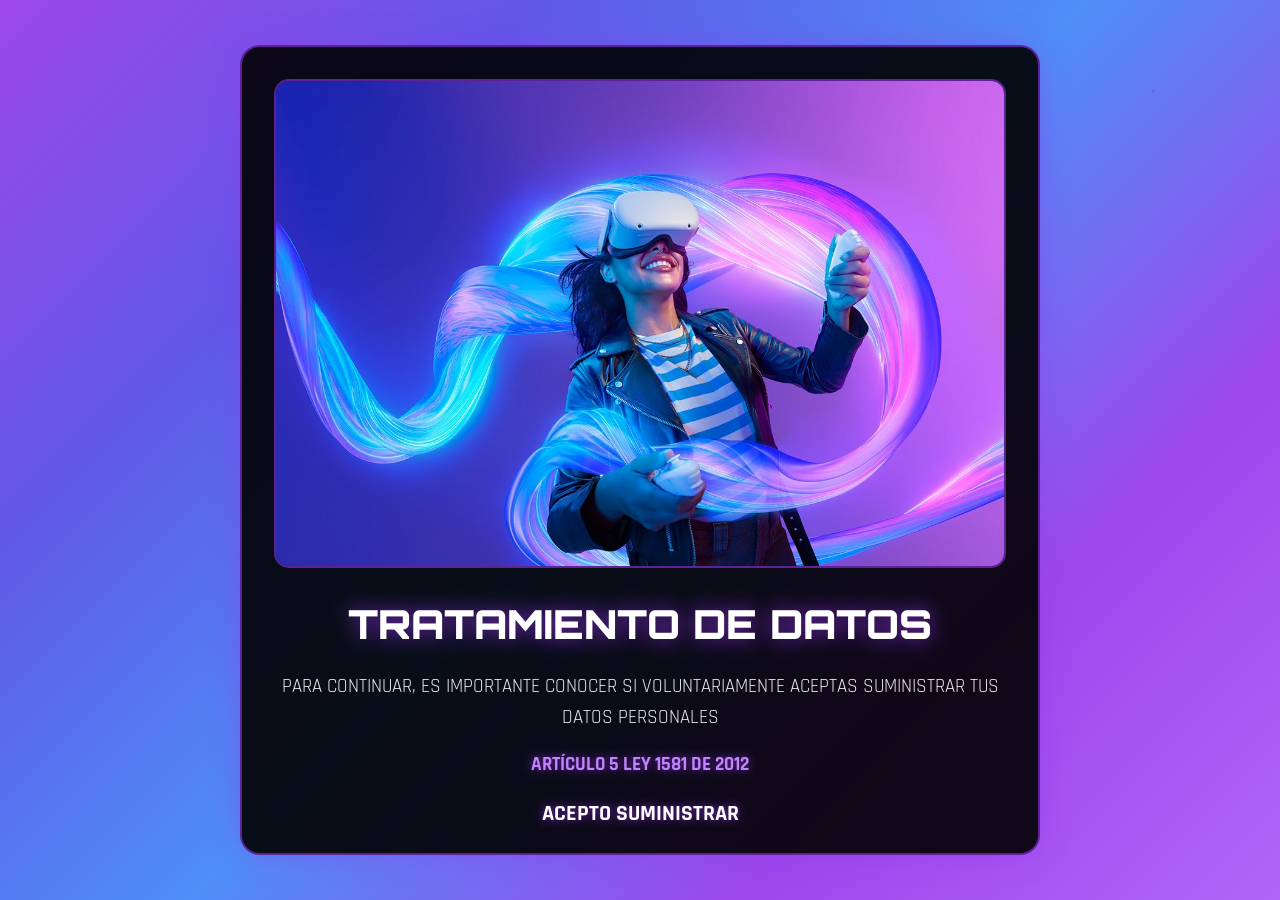
==== commit c737f54a: "3" ====
--- a/index.html
+++ b/index.html
@@ -22,7 +22,7 @@
     <div id="consentModal" class="modal-overlay">
         <div class="consent-container">
             <div class="consent-header">
-                <img src="imagen/imagen 1.1.png" 
+                <img src="imagen/nueva imagen.jpg" 
                      alt="Banner de tratamiento de datos personales" 
                      class="header-image"
                      onerror="this.style.display='none';" />
@@ -43,12 +43,14 @@
     </div>
 
     <!-- Formulario Principal -->
-     <div id="mainForm" class="main-form-container screen-container" style="display: none;">
+   <div id="mainForm" class="main-form-container screen-container" style="display: none;">
          <div class="video-container">
     <video autoplay muted loop playsinline>
-      <source src="video/video 3.mp4" type="video/mp4" />
+      <source src="video/video 2.mp4" type="video/mp4" />
       Tu navegador no soporta el elemento de video.
     </video>
+     <h1 class="consent-title gamer-title neon-text" style="text-align: center;">FORMULARIO</h1>
+     <p style="text-align: center; color: white;">Diligenciar completamente el formulario para solicitar la instalacion</p>
   </div>
 
         <div class="container">
@@ -97,8 +99,19 @@
                 </div>
 
                 <div class="row">
-                    <div class="col-md-3 mb-3">
-                        <label for="piso" class="form-label text-purple">Piso (Opcional)</label>
+                    <div class="col-md-4 mb-3">
+                        <label for="tipoVivienda" class="form-label text-purple">Tipo de Vivienda *</label>
+                        <select class="form-select gamer-input" id="tipoVivienda" required>
+                            <option value="">Seleccionar tipo...</option>
+                            <option value="casa">Casa</option>
+                            <option value="conjunto">Conjunto</option>
+                        </select>
+                    </div>
+                </div>
+
+                <div class="row" id="casaFields" style="display:none;">
+                    <div class="col-md-4 mb-3">
+                        <label for="piso" class="form-label text-purple">Piso</label>
                         <select class="form-select gamer-input" id="piso">
                             <option value="">Seleccionar piso...</option>
                             <option value="1">1</option>
@@ -106,17 +119,20 @@
                             <option value="3">3</option>
                         </select>
                     </div>
-                    <div class="col-md-3 mb-3">
+                </div>
+
+                <div class="row" id="conjuntoFields" style="display:none;">
+                    <div class="col-md-4 mb-3">
                         <label for="nombreConjunto" class="form-label text-purple">Nombre del Conjunto</label>
-                        <input type="text" class="form-control gamer-input" id="nombreConjunto" placeholder="Solo si aplica" />
-                    </div>
-                    <div class="col-md-3 mb-3">
-                        <label for="torre" class="form-label text-purple">Torre</label>
-                        <input type="text" class="form-control gamer-input" id="torre" placeholder="Solo si aplica" />
-                    </div>
-                    <div class="col-md-3 mb-3">
-                        <label for="apartamento" class="form-label text-purple">Apartamento</label>
-                        <input type="text" class="form-control gamer-input" id="apartamento" placeholder="Solo si aplica" />
+                        <input type="text" class="form-control gamer-input" id="nombreConjunto" placeholder="Escribe Nombre Del conjunto" />
+                    </div>
+                    <div class="col-md-4 mb-3">
+                        <label for="torre" class="form-label text-purple">Torre/Bloque</label>
+                        <input type="text" class="form-control gamer-input" id="torre" placeholder="Escribe La Torre" />
+                    </div>
+                    <div class="col-md-4 mb-3">
+                        <label for="apartamento" class="form-label text-purple">Apartamento/#Casa</label>
+                        <input type="text" class="form-control gamer-input" id="apartamento" placeholder="Escribe El Apartamento" />
                     </div>
                 </div>
 
@@ -125,8 +141,8 @@
                         <label for="departamento" class="form-label text-purple">Departamento *</label>
                         <select class="form-select gamer-input" id="departamento" required>
                             <option value="">Seleccionar departamento...</option>
-                            <option value="amazonas">Amazonas</option>
-                            <option value="antioquia">Antioquia</option>
+                            
+                            
                             <option value="arauca">Arauca</option>
                             <option value="atlantico">Atlántico</option>
                             <option value="bolivar">Bolívar</option>
@@ -157,11 +173,10 @@
                             <option value="valle_cauca">Valle del Cauca</option>
                             <option value="vaupes">Vaupés</option>
                             <option value="vichada">Vichada</option>
-                            <option value="bogota_dc">Bogotá D.C.</option>
-                        </select>
-                    </div>
-                    <div class="col-md-4 mb-3">
-                        <label for="municipio" class="form-label text-purple">Municipio *</label>
+                        </select>
+                    </div>
+                    <div class="col-md-4 mb-3">
+                        <label for="municipio" class="form-label text-purple">Ciudad o Municipio *</label>
                         <select class="form-select gamer-input" id="municipio" required disabled>
                             <option value="">Seleccionar municipio...</option>
                         </select>
@@ -194,24 +209,24 @@
                         <select class="form-select gamer-input" id="plan" required>
                             <option value="">Seleccionar plan...</option>
                             <optgroup label="TRIO">
-                                <option value="trio1" data-price="92393">INTERNET FIBRA 900MG TV DIGITAL TV APP 74 CANALES</option>
-                                <option value="trio2" data-price="100093">INTERNET FIBRA 900MG TV DIGITAL TV APP 74 CANALES + DISNEY PLUS</option>
-                                <option value="trio3" data-price="102893">INTERNET 900MG TV DIGITAL TV APP + WIN FUTBOL</option>
-                                <option value="trio4" data-price="111293" data-estrato="6">INTERNET 900MG TV DIGITAL TV APP + NETFLIX (Solo Estrato 6)</option>
+                                <option value="trio1" data-price="92393">1️⃣INTERNET FIBRA 900MG TV DIGITAL TV APP 74 CANALES</option>
+                                <option value="trio2" data-price="100093">2️⃣INTERNET FIBRA 900MG TV DIGITAL TV APP 74 CANALES + DISNEY PLUS</option>
+                                <option value="trio3" data-price="102893">3️⃣INTERNET 900MG TV DIGITAL TV APP + WIN FUTBOL</option>
+                                <option value="trio4" data-price="111293" data-estrato="6">4️⃣INTERNET 900MG TV DIGITAL TV APP + NETFLIX (Solo Estrato 6)</option>
                             </optgroup>
                             <optgroup label="DUOS">
-                                <option value="duos1" data-price="65093">INTERNET FIBRA 900MG TV DIGITAL TV APP 9 CANALES</option>
-                                <option value="duos2" data-price="72793">INTERNET FIBRA 900MG TV DIGITAL TV APP 9 CANALES + DISNEY PLUS</option>
-                                <option value="duos3" data-price="74193">INTERNET FIBRA 900MG TV DIGITAL TV APP 9 CANALES + WIN FUTBOL</option>
+                                <option value="duos1" data-price="65093">1️⃣INTERNET FIBRA 900MG TV DIGITAL TV APP 9 CANALES</option>
+                                <option value="duos2" data-price="72793">2️⃣INTERNET FIBRA 900MG TV DIGITAL TV APP 9 CANALES + DISNEY PLUS</option>
+                                <option value="duos3" data-price="74193">3️⃣INTERNET FIBRA 900MG TV DIGITAL TV APP 9 CANALES + WIN FUTBOL</option>
                             </optgroup>
                             <optgroup label="NAKED">
-                                <option value="naked1" data-price="62993">INTERNET FIBRA 900MG TV DIGITAL TV APP 9 CANALES</option>
-                                <option value="naked2" data-price="70693">INTERNET FIBRA 900MG TV DIGITAL TV APP 9 CANALES + DISNEY PLUS</option>
-                                <option value="naked3" data-price="72093">INTERNET FIBRA 900MG TV DIGITAL TV APP 9 CANALES + WIN FUTBOL</option>
+                                <option value="naked1" data-price="62993">1️⃣INTERNET FIBRA 900MG TV DIGITAL TV APP 9 CANALES</option>
+                                <option value="naked2" data-price="70693">2️⃣INTERNET FIBRA 900MG TV DIGITAL TV APP 9 CANALES + DISNEY PLUS</option>
+                                <option value="naked3" data-price="72093">3️⃣INTERNET FIBRA 900MG TV DIGITAL TV APP 9 CANALES + WIN FUTBOL</option>
                             </optgroup>
                             <optgroup label="EXCLUSIVA FIBRA 900MG">
-                                <option value="exclusiva1" data-price="89990">INTERNET FIBRA 900MG + POSTPAGO ILIMITADO + WIN FUTBOL + PERPLEXITY PRO * 12 MESES + TV DIGITAL TV APP 9 CANALES</option>
-                                <option value="exclusiva2" data-price="89990">INTERNET FIBRA 900MG + POSTPAGO ILIMITADO + DISNEY PLUS + PERPLEXITY PRO * 12 MESES + TV DIGITAL TV APP 9 CANALES</option>
+                                <option value="exclusiva1" data-price="89990">1️⃣INTERNET FIBRA 900MG + POSTPAGO ILIMITADO + WIN FUTBOL + PERPLEXITY PRO * 12 MESES + TV DIGITAL TV APP 9 CANALES</option>
+                                <option value="exclusiva2" data-price="89990">2️⃣INTERNET FIBRA 900MG + POSTPAGO ILIMITADO + DISNEY PLUS + PERPLEXITY PRO * 12 MESES + TV DIGITAL TV APP 9 CANALES</option>
                             </optgroup>
                         </select>
                     </div>
--- a/styles.css
+++ b/styles.css
@@ -962,7 +962,6 @@
 .btn-accept:hover::before, .btn-submit:hover::before, .btn-confirm:hover::before {
     left: 100%;
 }
-
 .video-container {
       width: 100%;
       max-width: 100vw; /* evita overflow horizontal */
@@ -978,4 +977,4 @@
       display: block;
       object-fit: contain; /* mantiene la proporción sin recortar */
       background: black;
-    }
+    }
